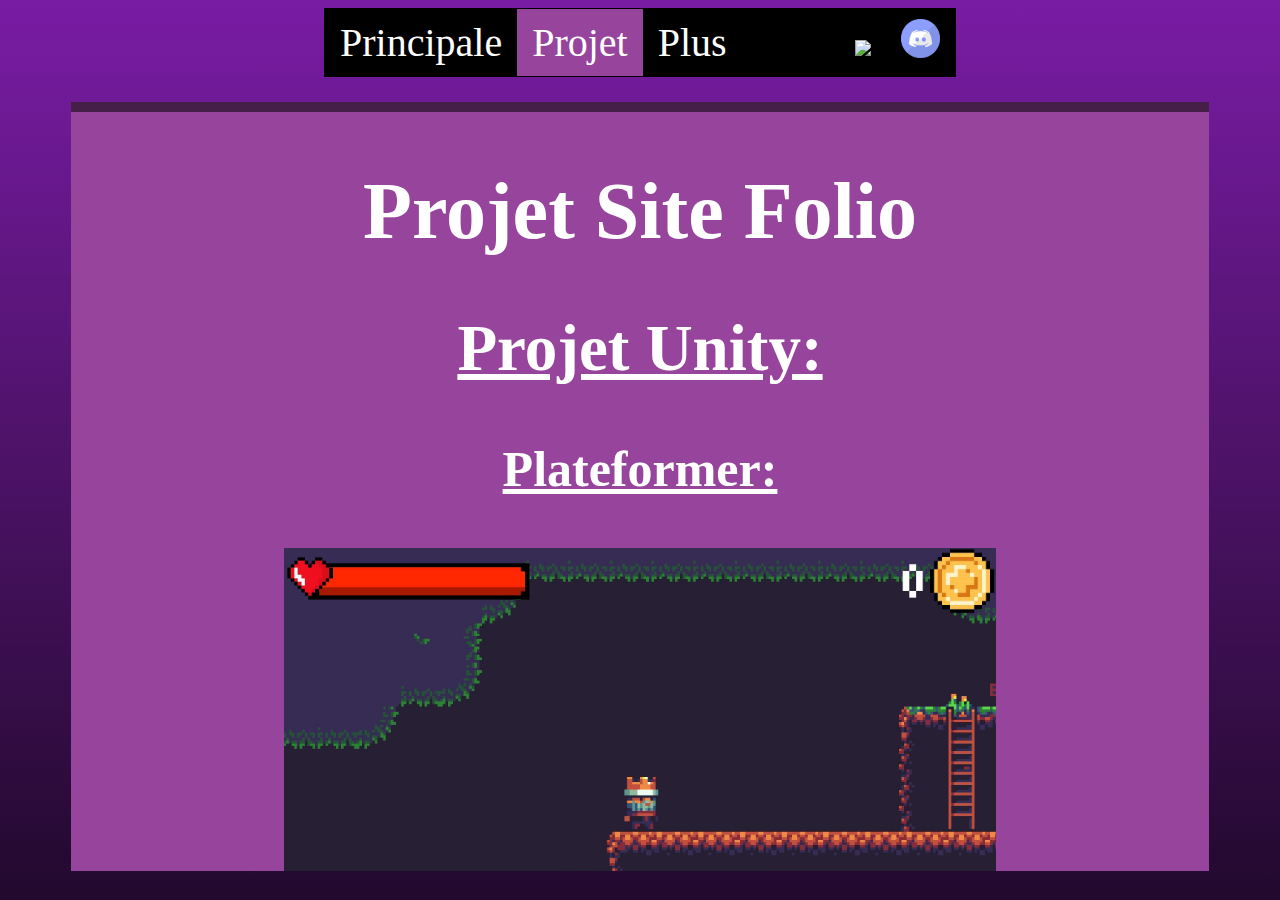
==== 1-Projet.html @ 7c4f1be3 "Update 1-Projet.html" ====
<!DOCTYPE html>
<html>
	<head>
		<meta charset="utf-8" />
		<link rel="stylesheet" href="css-folio2.css" />
		<title>Folio Etienne</title>
	</head>
	<body>
		<div class="Tête">
		</div>
		<div class="Nav">
			<ul>
				<li class="Texte"><a href="index.html">Principale</a></li>
				<li class="Active Texte"><a>Projet</a></li>
				<li class="Texte"><a>Plus</a></li>
				<li class="Image"><a><img src="discord-logo.png" height=39px></a></li>
				<li class="Image"><a><img src="github-logo.png" height=39px></a></li>
			</ul>
		</div>
		<div class="Centre">
			<h1>Projet Site Folio</h1>
			<h2>Projet Unity:</h2>
			<h3>Plateformer:</h3>
			<p>
			<button onclick="document.getElementById('myImage').src='Plateformer1.JPG'"><</button> 

			<img class="Jeu" id="myImage" src="Plateformer1.JPG" >

			<button onclick="document.getElementById('myImage').src='Plateformer2.JPG'">></button> 
			<br>Voici mon premier projet Unity fait pour tester, c'est un plate former classique en cours de développement, vous êtes le roi, il y a des checkpoints avec des feux de camp, des ennemis serpents où vous devez
			sauter sur leurs têtes et arriver à la fin des niveaux</p>
		</div>
	</body>
</html>
---- css-folio2.css ----
ul {
  border: 1px solid black;
  list-style-type: none;
  margin: 0px 25% 0px 25%;
  padding: 0;
  justify-content: center;
  overflow: hidden;
  background-color: black;
  position: -webkit-sticky;
  position: sticky;
  top: 0;
  
}

li a {
  display: block;
  color: white;
  text-align: center;
  padding: 10px 15px;
  text-decoration: none;
  font-size:40px;
  cursor: pointer;
}

a:hover {
  background-color: #611883;
}

.Centre
{
  height:2.1%;
  background-color:#96449c;
  border: 10px solid #96449c;
  border-style:inset hidden hidden hidden;
  border-radius: 0px;
  margin: 2% 5% 3% 5%;
  padding: 0% 0% 60% 0%;
  background-size: cover;
  background-repeat: no-repeat, repeat;
  overflow-x: hidden; 
  overflow-y: hidden;
}

.Centre h1
{
	font-size:80px;
	font:bold;
	color:white;
	text-align:center;
}

.Centre h2
{
	font-size:65px;
	font:bold;
	text-decoration: underline;
	color:white;
	text-align:center;
	padding:0% 0% 0% 0%;
}

.Centre h3
{
	font-size:50px;
	font:bold;
	color:white;
	text-decoration: underline;
	text-align:center;
	padding:0% 0% 0% 0%;
}



.Centre p
{
	font-size:34px;
	color:white;
	text-align:center;
	padding: 0% 8% 0% 8%;
}

.Date p
{
	font-size:20px;
	color:white;
	text-align:Right;
	text-align:Bottom;
	margin: -2% 0% 0% 0%;
}

.Active
{
 background-color: #96449c;	
}

html, body{height:100%;}
body
{
  height:1%;
  background-image: linear-gradient(180deg, #791ca4, #22092d);
  background-color: #22092d;
  background-size: cover;
  background-repeat: no-repeat, repeat;
  overflow-x: hidden; 
  overflow-y: scroll; 
  
}

button
{
  background-color: #611883;
  border: none;
  color: white;
  padding: 15px 32px;
  text-align: center;
  text-decoration: none;
  display: inline-block;
  font-size: 16px;
  cursor: pointer;
}

.Jeu{
	height:400px;
	float:center;
}

.Texte {
  float: left;
}

.Image
{
	float:right;
	height:1px;
}

/* Pour Firefox */
* {
  scrollbar-color: #96449c #22092d;
}

/* Pour Chrome Edge Safari */
*::-webkit-scrollbar {
  width: 12px;
}

*::-webkit-scrollbar-track {
  background: #22092d;
}

*::-webkit-scrollbar-thumb {
  background-color: #96449c;
  border: 3px solid #96449c;
}
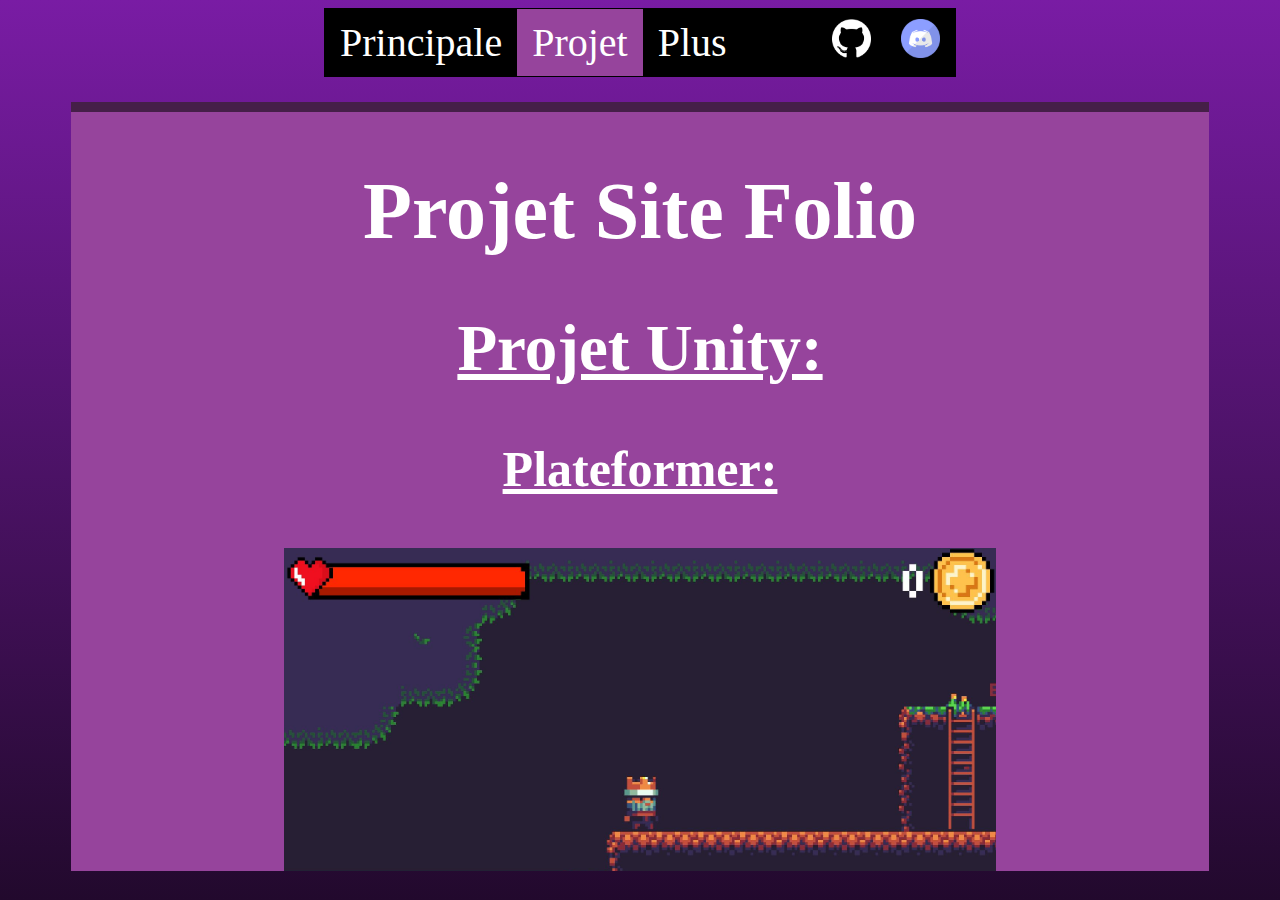
==== commit d0898bce: "Update 1-Projet.html" ====
--- a/1-Projet.html
+++ b/1-Projet.html
@@ -14,7 +14,7 @@
 				<li class="Active Texte"><a>Projet</a></li>
 				<li class="Texte"><a>Plus</a></li>
 				<li class="Image"><a><img src="discord-logo.png" height=39px></a></li>
-				<li class="Image"><a><img src="github-logo.png" height=39px></a></li>
+				<li class="Image"><a><img src="Github-logo.png" height=39px></a></li>
 			</ul>
 		</div>
 		<div class="Centre">
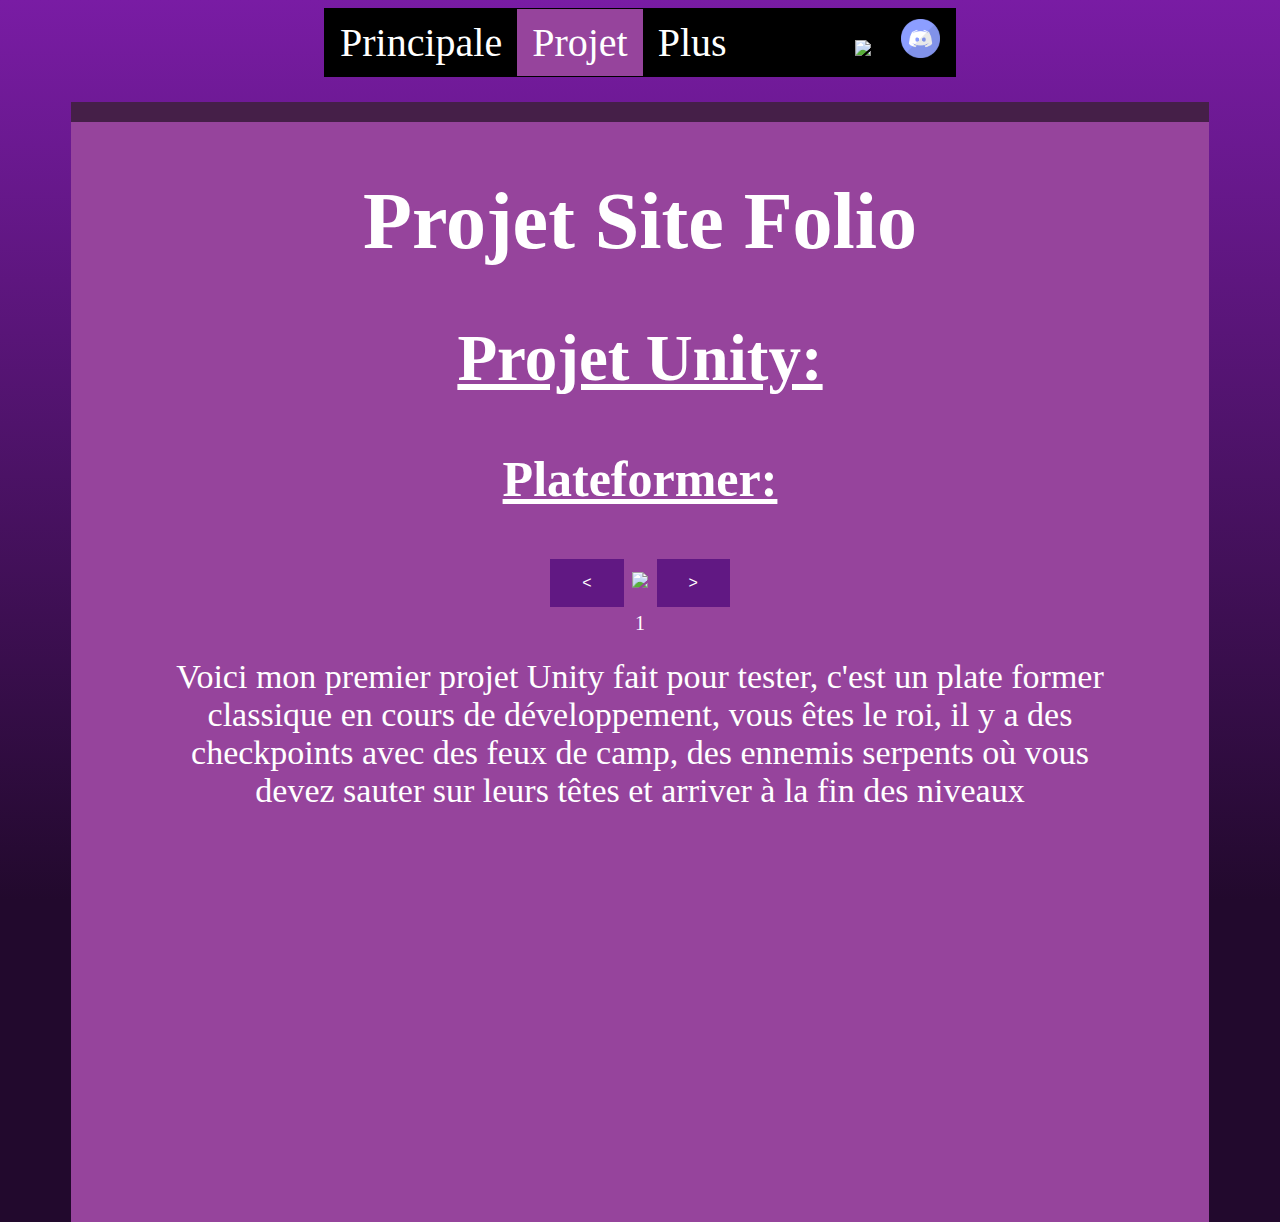
==== commit 9de2b98d: "Add files via upload" ====
--- a/1-Projet.html
+++ b/1-Projet.html
@@ -6,15 +6,13 @@
 		<title>Folio Etienne</title>
 	</head>
 	<body>
-		<div class="Tête">
-		</div>
 		<div class="Nav">
 			<ul>
-				<li class="Texte"><a href="index.html">Principale</a></li>
+				<li class="Texte"><a href="0-Intro.html">Principale</a></li>
 				<li class="Active Texte"><a>Projet</a></li>
-				<li class="Texte"><a>Plus</a></li>
-				<li class="Image"><a><img src="discord-logo.png" height=39px></a></li>
-				<li class="Image"><a><img src="Github-logo.png" height=39px></a></li>
+				<li class="Texte"><a href="2-Plus.html">Plus</a></li>
+				<li class="Image"><a href="https://discord.com/"><img src="discord-logo.png" height=39px></a></li>
+				<li class="Image"><a href="https://github.com/Xamora64/PorteFolioXamora"><img src="github-logo.png" height=39px></a></li>
 			</ul>
 		</div>
 		<div class="Centre">
@@ -22,13 +20,15 @@
 			<h2>Projet Unity:</h2>
 			<h3>Plateformer:</h3>
 			<p>
-			<button onclick="document.getElementById('myImage').src='Plateformer1.JPG'"><</button> 
+			<button id="imageBoutonMoins"><</button> 
 
-			<img class="Jeu" id="myImage" src="Plateformer1.JPG" >
+			<img class="Jeu" id="imageJeu" src="Plateformer1.jpg" >
 
-			<button onclick="document.getElementById('myImage').src='Plateformer2.JPG'">></button> 
-			<br>Voici mon premier projet Unity fait pour tester, c'est un plate former classique en cours de développement, vous êtes le roi, il y a des checkpoints avec des feux de camp, des ennemis serpents où vous devez
+			<button id="imageBoutonPlus">></button> </p>
+			<section class="numeroImageCss" id="numeroImageJs" style="font-size:20px">1</section><p>
+			Voici mon premier projet Unity fait pour tester, c'est un plate former classique en cours de développement, vous êtes le roi, il y a des checkpoints avec des feux de camp, des ennemis serpents où vous devez
 			sauter sur leurs têtes et arriver à la fin des niveaux</p>
 		</div>
+		<script src="javaScript.js"></script>
 	</body>
 </html>
--- a/css-folio2.css
+++ b/css-folio2.css
@@ -1,3 +1,8 @@
+html{
+  width:100%;
+  height:100%;
+}
+
 ul {
   border: 1px solid black;
   list-style-type: none;
@@ -30,15 +35,15 @@
 {
   height:2.1%;
   background-color:#96449c;
-  border: 10px solid #96449c;
+  border: 20px solid #96449c;
   border-style:inset hidden hidden hidden;
   border-radius: 0px;
   margin: 2% 5% 3% 5%;
-  padding: 0% 0% 60% 0%;
+  padding: 0% 0% 1100px 0%;
   background-size: cover;
   background-repeat: no-repeat, repeat;
-  overflow-x: hidden; 
-  overflow-y: hidden;
+  overflow-x: visible; 
+  overflow-y: visible;
 }
 
 .Centre h1
@@ -102,7 +107,7 @@
   background-size: cover;
   background-repeat: no-repeat, repeat;
   overflow-x: hidden; 
-  overflow-y: scroll; 
+  overflow-y: auto; 
   
 }
 
@@ -121,7 +126,6 @@
 
 .Jeu{
 	height:400px;
-	float:center;
 }
 
 .Texte {
@@ -132,6 +136,15 @@
 {
 	float:right;
 	height:1px;
+}
+
+.numeroImageCss
+{
+	padding: 0% 0% 0% 0%;
+	font-size:20px;
+	color:white;
+	text-align:center;
+	margin: -2.5% 0% -1% 0%;
 }
 
 /* Pour Firefox */
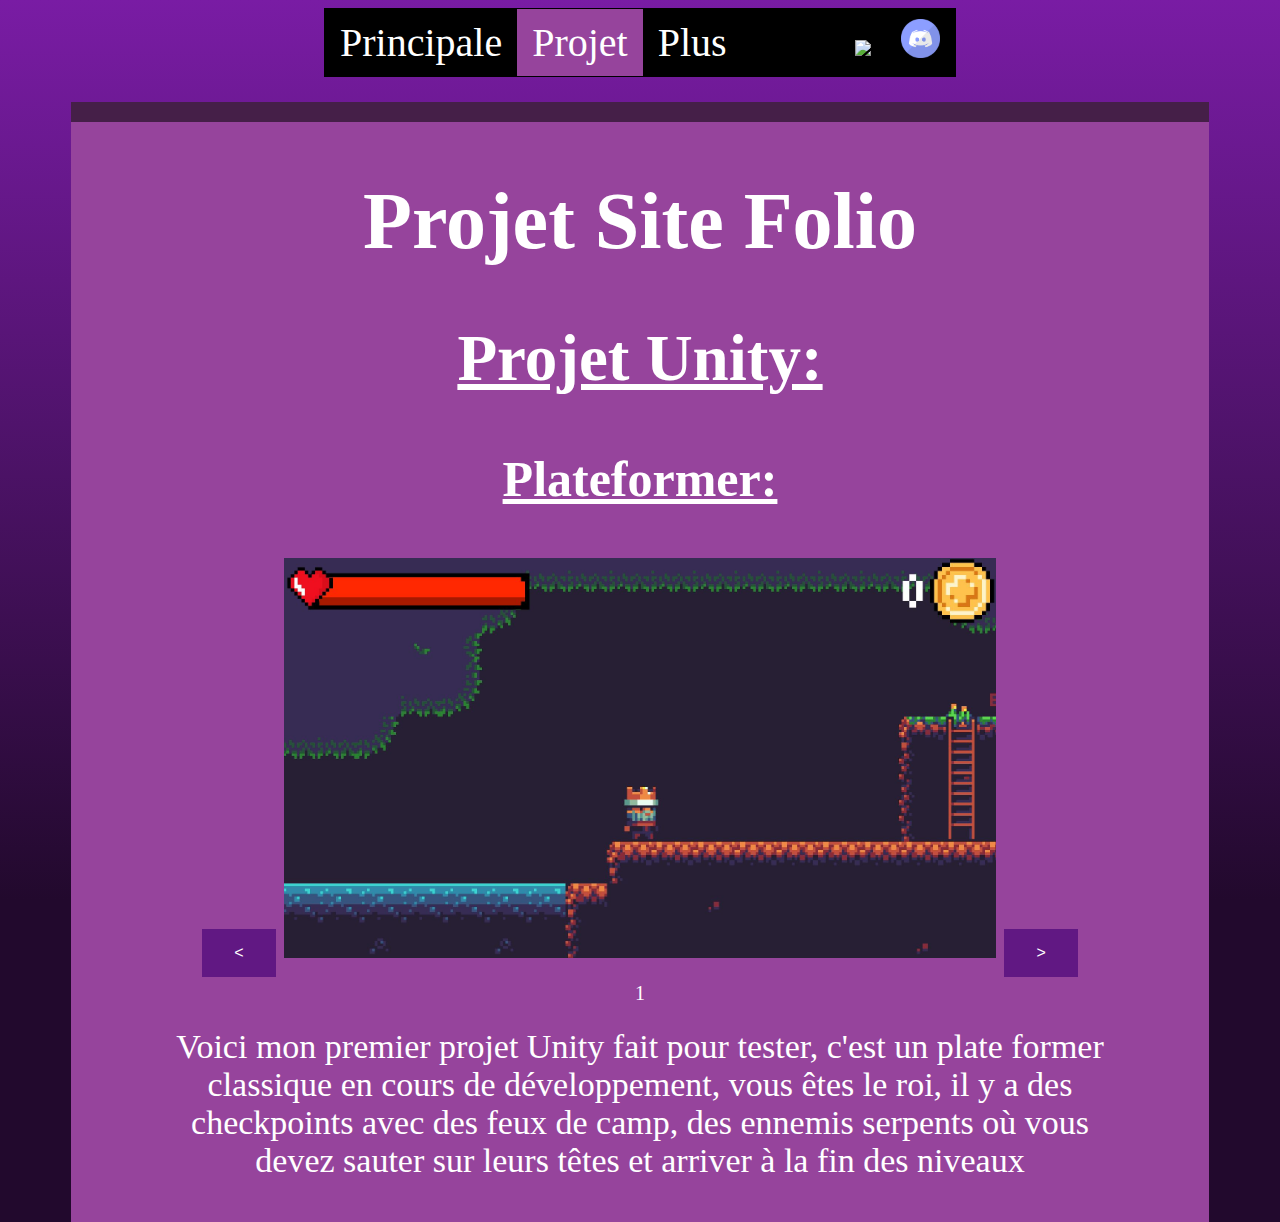
==== commit 924cdbaa: "Update 1-Projet.html" ====
--- a/1-Projet.html
+++ b/1-Projet.html
@@ -8,7 +8,7 @@
 	<body>
 		<div class="Nav">
 			<ul>
-				<li class="Texte"><a href="0-Intro.html">Principale</a></li>
+				<li class="Texte"><a href="index.html">Principale</a></li>
 				<li class="Active Texte"><a>Projet</a></li>
 				<li class="Texte"><a href="2-Plus.html">Plus</a></li>
 				<li class="Image"><a href="https://discord.com/"><img src="discord-logo.png" height=39px></a></li>
@@ -22,7 +22,7 @@
 			<p>
 			<button id="imageBoutonMoins"><</button> 
 
-			<img class="Jeu" id="imageJeu" src="Plateformer1.jpg" >
+			<img class="Jeu" id="imageJeu" src="Plateformer1.JPG" >
 
 			<button id="imageBoutonPlus">></button> </p>
 			<section class="numeroImageCss" id="numeroImageJs" style="font-size:20px">1</section><p>
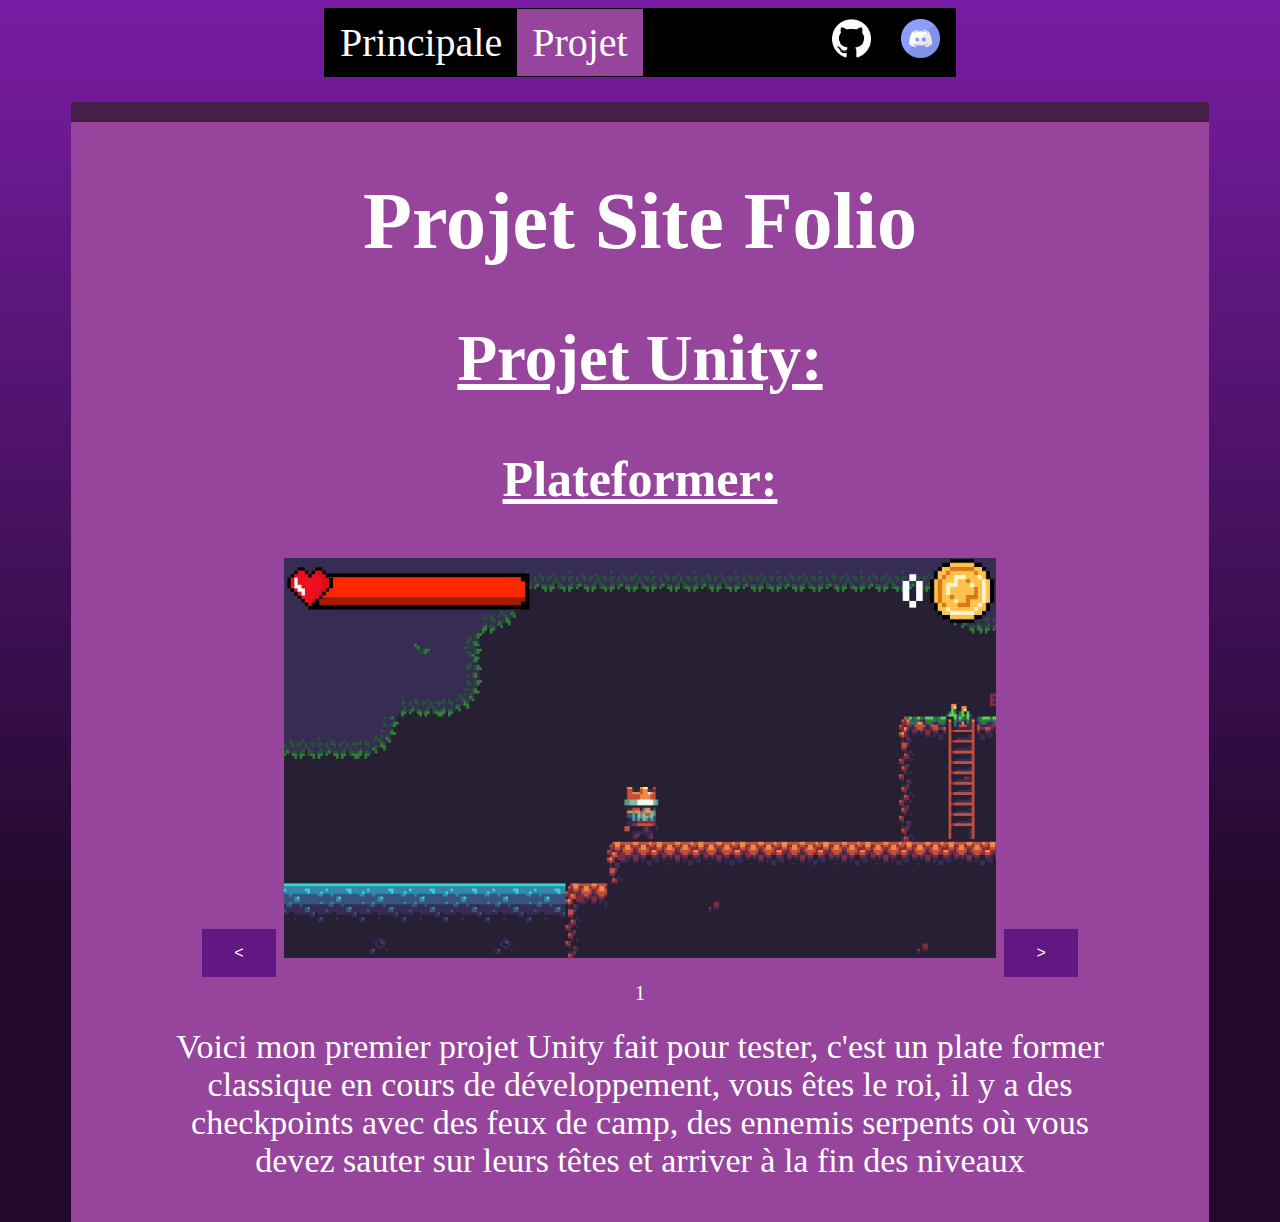
==== commit a00daac3: "Update 1-Projet.html" ====
--- a/1-Projet.html
+++ b/1-Projet.html
@@ -10,7 +10,6 @@
 			<ul>
 				<li class="Texte"><a href="index.html">Principale</a></li>
 				<li class="Active Texte"><a>Projet</a></li>
-				<li class="Texte"><a href="2-Plus.html">Plus</a></li>
 				<li class="Image"><a href="https://discord.com/"><img src="discord-logo.png" height=39px></a></li>
 				<li class="Image"><a href="https://github.com/Xamora64/PorteFolioXamora"><img src="github-logo.png" height=39px></a></li>
 			</ul>
